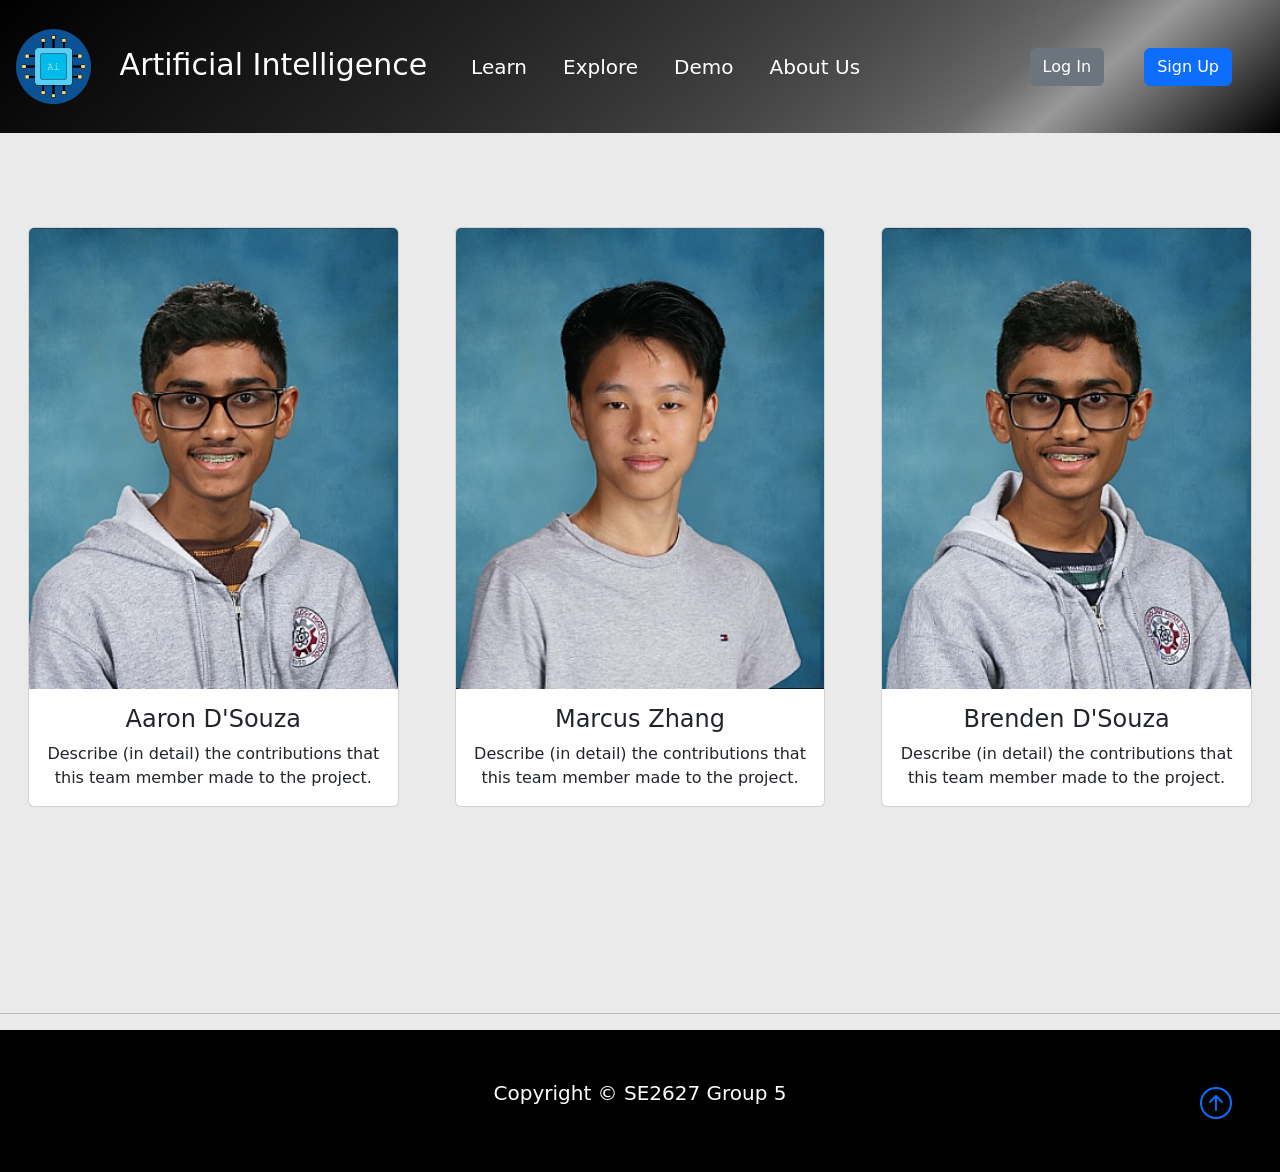
==== about-us.html @ d083948e "page styling - reformatted some pages with standardized fonts - edited containers and padding to mak" ====
<!doctype html>
<html lang="en">

<head>
  <meta charset="UTF-8" />
  <meta name="viewport" content="width=device-width, initial-scale=1.0" />
  <title>Artificial Intelligence</title>
  <link rel="stylesheet" href="styles.css" />
  <link href="https://cdn.jsdelivr.net/npm/bootstrap@5.3.8/dist/css/bootstrap.min.css" rel="stylesheet"
    integrity="sha384-sRIl4kxILFvY47J16cr9ZwB07vP4J8+LH7qKQnuqkuIAvNWLzeN8tE5YBujZqJLB" crossorigin="anonymous" />
  <link rel="stylesheet" href="https://cdn.jsdelivr.net/npm/bootstrap-icons@1.13.1/font/bootstrap-icons.min.css" />

  <script src="https://cdn.jsdelivr.net/npm/bootstrap@5.3.8/dist/js/bootstrap.bundle.min.js"
    integrity="sha384-FKyoEForCGlyvwx9Hj09JcYn3nv7wiPVlz7YYwJrWVcXK/BmnVDxM+D2scQbITxI"
    crossorigin="anonymous"></script>

  <link rel="icon" href="img/logo.png" />
</head>

<body>
  <header>
    <nav class="navbar navbar-expand-lg sticky-top">
      <div class="container-fluid p-3">
        <a class="navbar-brand text navtitle" href="#">
          <img src="img/logo.png" alt="logo" height="75" />
          &nbsp;&nbsp;Artificial Intelligence
        </a>
        <button class="navbar-toggler" type="button" data-bs-toggle="collapse" data-bs-target="#navbarSupportedContent"
          aria-controls="navbarSupportedContent" aria-expanded="false" aria-label="Toggle navigation">
          <span class="navbar-toggler-icon"></span>
        </button>
        <div class="collapse navbar-collapse" id="navbarSupportedContent">
          <ul class="navbar-nav">
            <li class="nav-item">
              <a class="nav-link text" href="learn.html">Learn</a>
            </li>
            <li class="nav-item">
              <a class="nav-link text" href="explore.html">Explore</a>
            </li>
            <li class="nav-item">
              <a class="nav-link text" href="demo.html">Demo</a>
            </li>
            <li class="nav-item">
              <a class="nav-link text" href="about-us.html">About Us</a>
            </li>
          </ul>
          <div class="navbar-nav ms-auto">
            <button class="btn btn-secondary nav-btn-format" type="button">
              Log In
            </button>
            <button class="btn btn-primary nav-btn-format" type="button">
              Sign Up
            </button>
          </div>
        </div>
      </div>
    </nav>
  </header>

  <section class="stats">
    <div class="container-fluid pt-5">
      <div class="row">
        <div class="col-12 col-md-4 visits d-inline stat-img">
          <div class="card about">
            <img src="img/authors/aaron-dsouza.png" alt="Aaron D'Souza" class="card-img-top text-center"
              style="height: auto" />
            <div class="card-body">
              <h4 class="card-title text-center">Aaron D'Souza</h4>
              <p class="card-text text-center">
                Describe (in detail) the contributions that this team member
                made to the project.
              </p>
            </div>
          </div>
        </div>
        <div class="col-12 col-md-4 users d-inline stat-img">
          <div class="card about">
            <img src="img/authors/marcus-zhang.jpg" alt="Marcus Zhang" class="card-img-top text-center"
              style="height: auto">
            <div class="card-body">
              <h4 class="card-title text-center">Marcus Zhang</h4>
              <p class="card-text text-center">
                Describe (in detail) the contributions that this team member
                made to the project.
              </p>
            </div>
          </div>
        </div>
        <div class="col-12 col-md-4 articles d-inline stat-img">
          <div class="card about">
            <img src="img/authors/brenden-dsouza.png" alt="Brenden D'Souza" class="card-img-top text-center"
              style="height: auto">
            <div class="card-body">
              <h4 class="card-title text-center">Brenden D'Souza</h4>
              <p class="card-text text-center">
                Describe (in detail) the contributions that this team member
                made to the project.
              </p>
            </div>
          </div>
        </div>
      </div>
    </div>
  </section>
  <hr>
  <footer class="p-5 footer text-light text-center position-relative">
    <div class="container">
      <p class="lead footing">Copyright &copy; SE2627 Group 5</p>
      <a href="#" class="position-absolute bottom-0 end-0 p-5">
        <i class="bi bi-arrow-up-circle h2 icon-white"></i>
      </a>
    </div>
  </footer>
</body>

</html>
---- styles.css ----
/* Imports */
@import url('https://fonts.googleapis.com/css2?family=Lato:ital,wght@0,100;0,300;0,400;0,700;0,900;1,100;1,300;1,400;1,700;1,900&family=Rowdies:wght@300;400;700&display=swap');

:root {
    --title-family: 'Rowdies', sans-serif;
    --general-family: 'Lato', sans-serif;
}

body {
    color: #EAEAEA;
}

.nav-btn-format {
    margin-right: 2rem;
    margin-left: 0.5rem;
}

nav {
    background-image: linear-gradient(320deg, #000, #999, 35%, #000);
}

body {
    background-color: #eaeaea !important;
}

a.text {
    color: white !important;
    transition: color 0.7s;
    display: inline-block;
    position: relative;
}

a.text:hover {
    color: rgb(188, 188, 188) !important;
}

a.text::after {
    content: '';
    width: 100%;
    transform: scaleX(0%);
    height: 2px;
    left: 0;
    bottom: 0;
    background-color: white !important;
    transition: transform 1s;
}

a.text:hover::after {
    transform: scaleX(100%)
}

a.navtitle {
    font-size: 30px;
}

li.nav-item {
    margin-left: 20px;
    font-size: 20px;
}

h1.main {
    font-family: var(--title-family);
    font-size: 7vw;
    justify-self: center;
    margin-top: 3rem;
}

h1.subtitle {
    font-family: var(--title-family);
    font-size: 70px;
}

p.subtext {
    font-family: var(--general-family);
    font-size: 30px;
}

figcaption {
    font-family: var(--general-family);
    font-size: 25px;
    padding: 20px;
}

footer {
    background-color: #000;
}

p.footing {
    color: white;
}

section.head-title {
    background-image: url("img/header.png");
    background-size: 100%;
    background-position: left center;
    filter: grayscale(75%);
}

section.learn-title {
    background-color: #1C3361;
}

section.head-title p.title-text {
    font-family: var(--title-family);
    font-size: 4vw;
    color: white;
    padding-top: 9vh;
}

section.head-title p.subtitle-text {
    font-family: 'Courier New', Courier, monospace;
    font-size: 3vw;
    color: white;
    text-shadow: -10px 10px 10px rgb(0, 0, 0);
    padding-top: 4vh;
}

section.stats img {
    height: 200px;
}

section.stats {
    padding: 30px 0;
}

section.stats div.stat-img {
    justify-items: flex-end;
    text-align: right;
}

section.stats div.stat-txt {
    justify-items: flex-start;
    align-items: center;
}

section.carousel {
    max-width: 90%;
    height: auto;
    margin: 50px auto;
}

.carousel-control-prev:hover, .carousel-control-next:hover {
    background-color:rgba(188, 188, 188, 0.2) !important;
}

.carousel-control-prev-icon, .carousel-control-next-icon {
    background-color:rgb(0, 0, 0) !important;
    border-radius: 9px;
}

section.learn p.title-text {
    font-family: var(--title-family);
    font-size: 5vw;
    text-align: center;
}


.code-piece-learn{
    width: 97%;
    margin: auto;
    border: 3px solid #EAEAEA;
    border-radius: 6px;
    position: relative;
    padding: 0.5rem;
    background-color: #F2F2F2;
}

section.learn .text-piece-learn{
    width: 97%;
    margin: auto;
    border-radius: 3px;
    position: relative;
    padding: 0.5rem;
    font-family: var(--general-family);
    font-size: 18px;
}

div.card {
    transition: transform 0.5s cubic-bezier(0.175, 0.885, 0.32, 1.875) 0s;
    margin: 1rem 1rem 10rem 1rem;
    max-width: 30rem;
    height: auto;
    justify-self: center;
}

div.card:hover {
    transform: rotate(5deg);
}
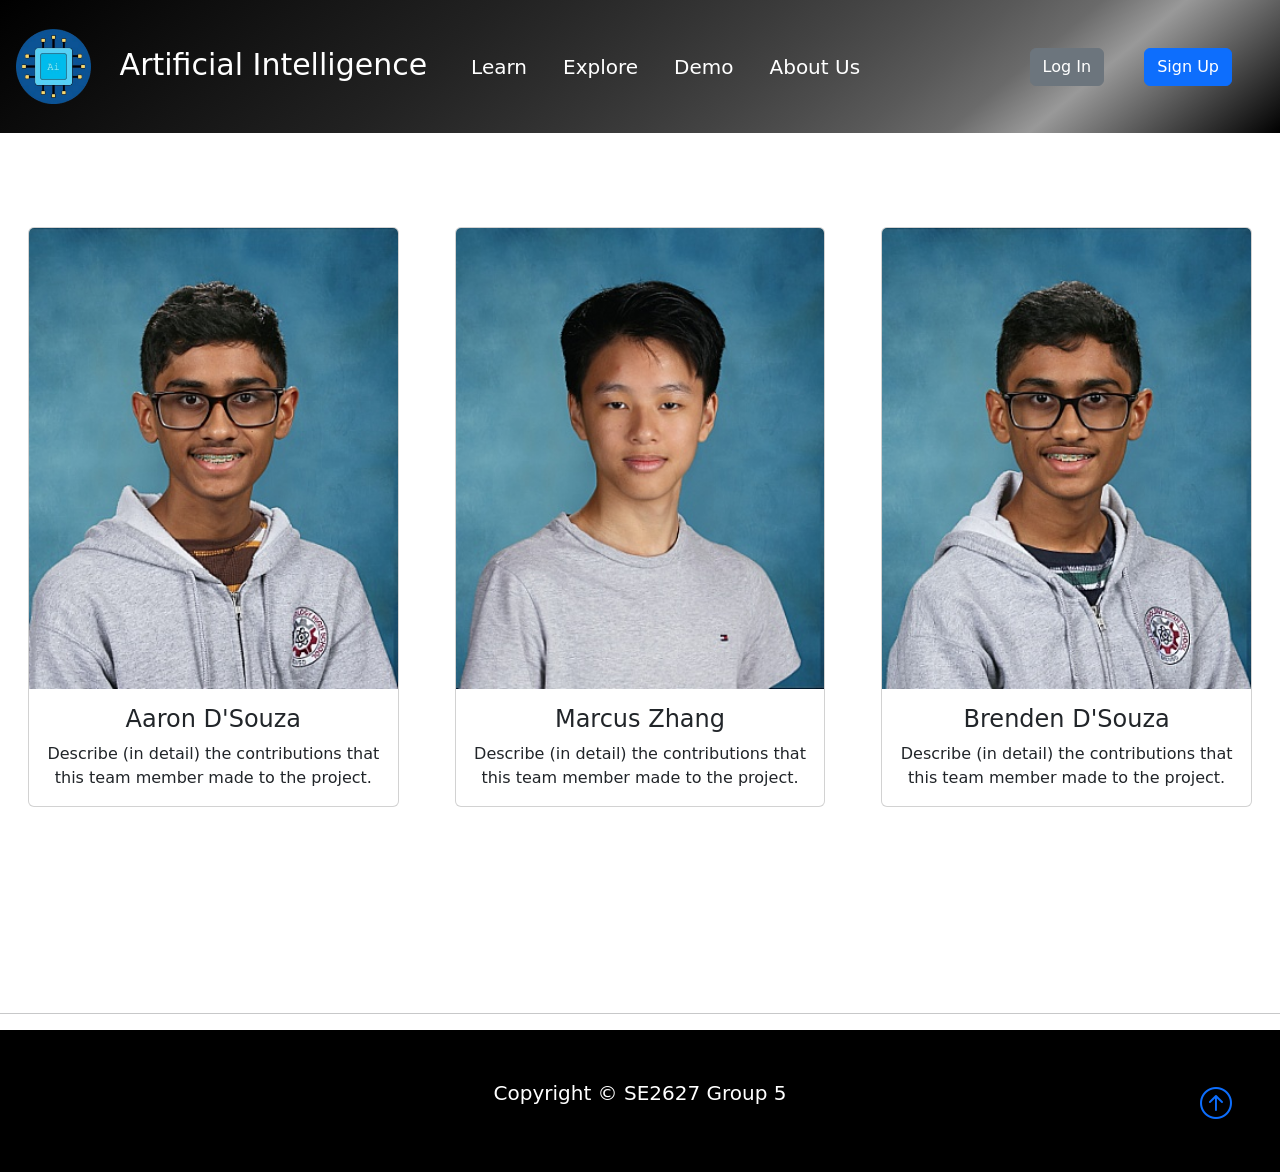
==== commit 931334d9: "header fixing - minor css edits - container update" ====
--- a/about-us.html
+++ b/about-us.html
@@ -21,7 +21,7 @@
   <header>
     <nav class="navbar navbar-expand-lg sticky-top">
       <div class="container-fluid p-3">
-        <a class="navbar-brand text navtitle" href="#">
+        <a class="navbar-brand text navtitle" href="..">
           <img src="img/logo.png" alt="logo" height="75" />
           &nbsp;&nbsp;Artificial Intelligence
         </a>
--- a/styles.css
+++ b/styles.css
@@ -4,10 +4,6 @@
 :root {
     --title-family: 'Rowdies', sans-serif;
     --general-family: 'Lato', sans-serif;
-}
-
-body {
-    color: #EAEAEA;
 }
 
 .nav-btn-format {
@@ -19,8 +15,12 @@
     background-image: linear-gradient(320deg, #000, #999, 35%, #000);
 }
 
-body {
-    background-color: #eaeaea !important;
+html {
+    background-color: #FFFFFF;
+}
+
+div.container-xl {
+    background-color: #EAEAEA !important;
 }
 
 a.text {
@@ -92,6 +92,7 @@
 section.head-title {
     background-image: url("img/header.png");
     background-size: 100%;
+    width: 100%;
     background-position: left center;
     filter: grayscale(75%);
 }
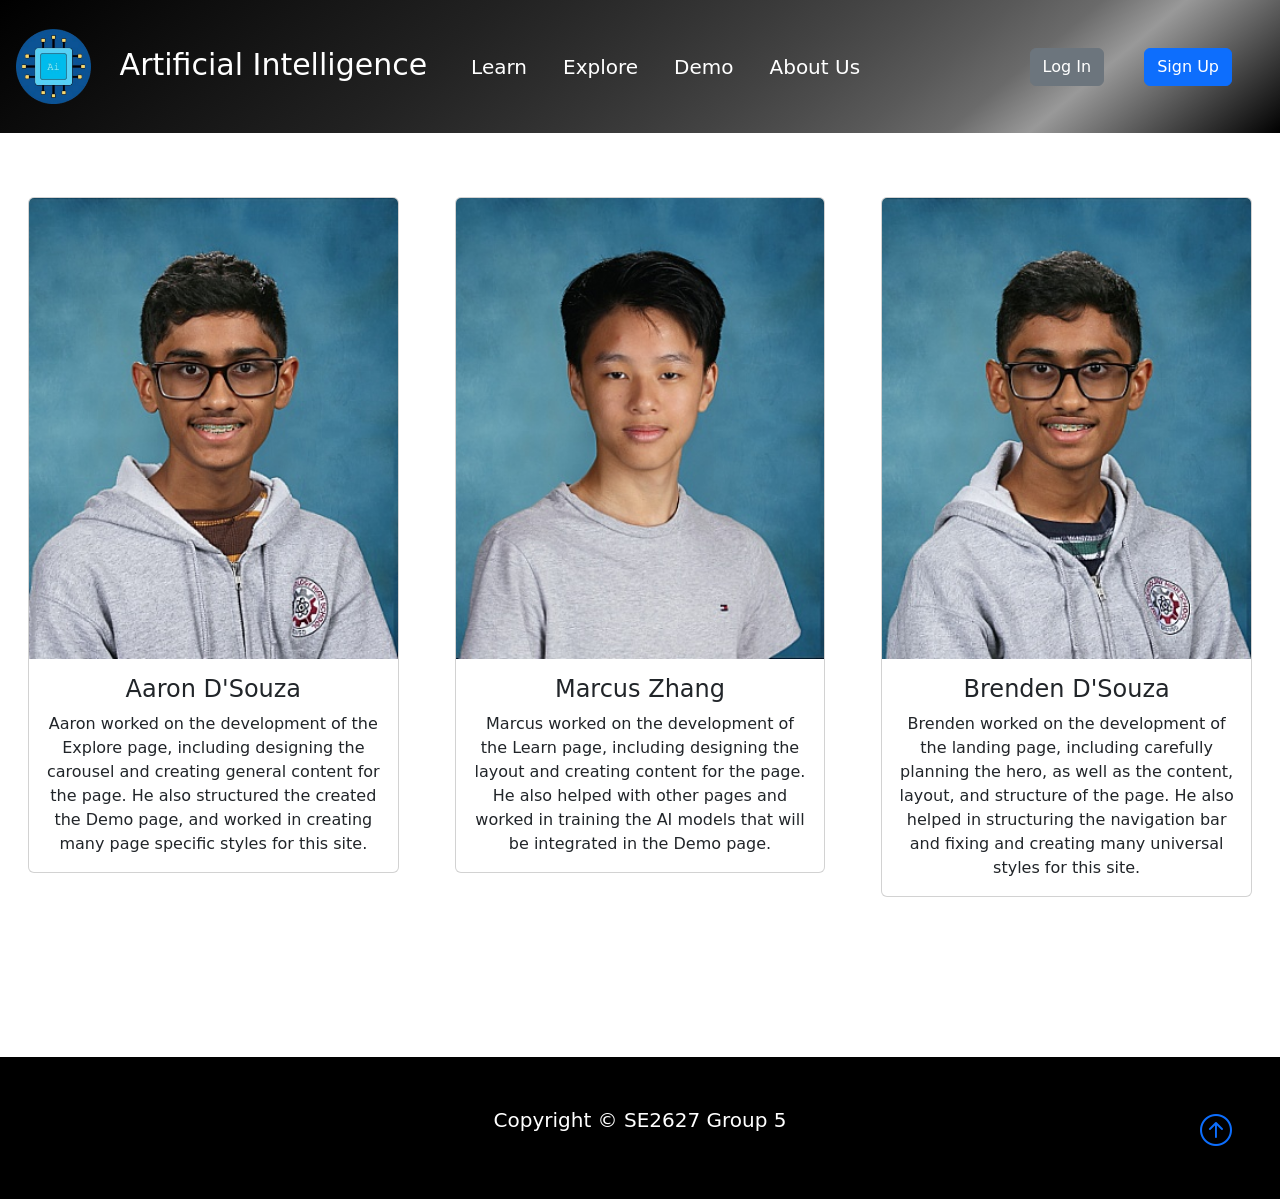
==== commit 95013f67: "Update about-us.html - added content to about us" ====
--- a/about-us.html
+++ b/about-us.html
@@ -67,8 +67,9 @@
             <div class="card-body">
               <h4 class="card-title text-center">Aaron D'Souza</h4>
               <p class="card-text text-center">
-                Describe (in detail) the contributions that this team member
-                made to the project.
+                Aaron worked on the development of the Explore page, including designing the carousel and creating
+                general content for the page. He also structured the created the Demo page, and worked in creating many
+                page specific styles for this site.
               </p>
             </div>
           </div>
@@ -80,8 +81,9 @@
             <div class="card-body">
               <h4 class="card-title text-center">Marcus Zhang</h4>
               <p class="card-text text-center">
-                Describe (in detail) the contributions that this team member
-                made to the project.
+                Marcus worked on the development of the Learn page, including designing the layout and creating content
+                for the page. He also helped with other pages and worked in training the AI models that will be
+                integrated in the Demo page.
               </p>
             </div>
           </div>
@@ -93,8 +95,9 @@
             <div class="card-body">
               <h4 class="card-title text-center">Brenden D'Souza</h4>
               <p class="card-text text-center">
-                Describe (in detail) the contributions that this team member
-                made to the project.
+                Brenden worked on the development of the landing page, including carefully planning the hero, as well as
+                the content, layout, and structure of the page. He also helped in structuring the navigation bar and
+                fixing and creating many universal styles for this site.
               </p>
             </div>
           </div>
@@ -102,7 +105,6 @@
       </div>
     </div>
   </section>
-  <hr>
   <footer class="p-5 footer text-light text-center position-relative">
     <div class="container">
       <p class="lead footing">Copyright &copy; SE2627 Group 5</p>
--- a/styles.css
+++ b/styles.css
@@ -15,12 +15,23 @@
     background-image: linear-gradient(320deg, #000, #999, 35%, #000);
 }
 
+.navbar .navbar-toggler {
+    border-color: white;
+}
+
+.navbar .navbar-toggler-icon {
+    background-image: url("img/hamburger.png");
+    background-size: 200%;
+}
+
 html {
     background-color: #FFFFFF;
 }
 
 div.container-xl {
     background-color: #EAEAEA !important;
+    --bs-gutter-x: 0;
+    margin-top: 110px;
 }
 
 a.text {
@@ -89,55 +100,120 @@
     color: white;
 }
 
-section.head-title {
-    background-image: url("img/header.png");
-    background-size: 100%;
-    width: 100%;
-    background-position: left center;
-    filter: grayscale(75%);
-}
-
 section.learn-title {
     background-color: #1C3361;
-}
-
-section.head-title p.title-text {
+    background-size: 100%;
+    background-position: left center;
+}
+
+section.head-title {
+    min-height: clamp(400px, 56vw, 820px);
+    background-image: url("img/header.png");
+    background-size: cover;
+    width: 100%;
+    background-position: center;
+    background-repeat: no-repeat;
+    filter: grayscale(75%);
+    display: flex;
+    padding: clamp(1.5rem, 5vw, 5rem);
+    overflow: hidden;
+}
+
+section.head-title .title-text {
     font-family: var(--title-family);
-    font-size: 4vw;
-    color: white;
-    padding-top: 9vh;
+    font-size: clamp(3.2rem, 8vw, 8rem);
+    font-weight: 500;
+    line-height: 1.1;
+    max-width: 85%;
+    overflow-wrap: break-word;
+    color: white;
 }
 
 section.head-title p.subtitle-text {
     font-family: 'Courier New', Courier, monospace;
-    font-size: 3vw;
-    color: white;
+    font-size: clamp(1rem, 4.7vw, 4.5rem);
+    color: white;
+    line-height: 1.2;
+    letter-spacing: clamp(0.02em, 0.2vw, 0.08em);
     text-shadow: -10px 10px 10px rgb(0, 0, 0);
-    padding-top: 4vh;
-}
-
-section.stats img {
-    height: 200px;
-}
+    text-align: center;
+    overflow-wrap: anywhere;
+}
+
+
+section.head-title .hero-content {
+    flex: 1;
+    display: flex;
+    flex-direction: column;
+    justify-content: space-between;
+    gap: 2rem;
+    min-height: 0;
+}
+
+
+@media (max-width: 576px) {
+    section.head-title {
+        min-height: 420px;
+        padding: 1.25rem;
+    }
+
+    section.head-title .title-text {
+        font-size: clamp(3rem, 11vw, 4.5rem);
+        max-width: 100%;
+        line-height: 1.05;
+    }
+
+    section.head-title p.subtitle-text {
+        font-size: clamp(1.1rem, 5vw, 1.8rem);
+        line-height: 1.3;
+        letter-spacing: 0.04em;
+    }
+
+    section.head-title .hero-content {
+        gap: 1.5rem;
+    }
+}
+
+
+section.head-title .title-text {
+    margin: 0;
+}
+
+section.head-title p.subtitle-text {
+    margin: 0;
+    padding: 0;
+}
+
 
 section.stats {
-    padding: 30px 0;
-}
-
-section.stats div.stat-img {
-    justify-items: flex-end;
-    text-align: right;
-}
-
-section.stats div.stat-txt {
-    justify-items: flex-start;
-    align-items: center;
+    color: #5c5c5c;
+}
+
+section.stats .stat-icon {
+    width: clamp(65px, 10vw, 140px);
+    height: auto;
+    flex-shrink: 0;
+    object-fit: contain;
+}
+
+section.stats .stat-amount {
+    display: block;
+    font-family: var(--general-family);
+    font-size: clamp(3rem, 5.5vw, 7rem);
+    font-weight: 400;
+    line-height: 1.1;
+}
+
+section.stats .stat-label {
+    font-family: var(--general-family);
+    font-size: clamp(1.25rem, 2.8vw, 3rem);
+    line-height: 1.2;
 }
 
 section.carousel {
     max-width: 90%;
     height: auto;
-    margin: 50px auto;
+    margin: 4.5rem auto 4.5rem auto;
 }
 
 .carousel-control-prev:hover, .carousel-control-next:hover {
@@ -151,10 +227,18 @@
 
 section.learn p.title-text {
     font-family: var(--title-family);
-    font-size: 5vw;
+    font-size: 7.5vw;
     text-align: center;
-}
-
+    color: white;
+}
+
+section.learn p.subtitle-text {
+    font-family: 'Courier New', Courier, monospace;
+    font-size: 3vw;
+    color: white;
+    text-shadow: -10px 10px 10px rgb(0, 0, 0);
+    padding-top: 4vh;
+}
 
 .code-piece-learn{
     width: 97%;
@@ -186,4 +270,133 @@
 
 div.card:hover {
     transform: rotate(5deg);
-}+}
+section.learn .row {
+    padding-top: 200px;
+}
+
+section.learn a.button {
+    font-family: var(--general-family);
+    font-size: 50px;
+    background-color: white;
+    color: #1C3361;
+    border-radius: 5px;
+    padding: 0.5rem 1rem;
+    transition: background-color 0.5s, color 0.5s;
+    margin: 200px auto;
+    text-decoration: none;
+    position: relative;
+}
+
+.demo-section {
+    display: grid;
+    grid-template-columns: repeat(auto-fit, minmax(350px, 1fr));
+    gap: 3rem;
+    padding-bottom: 5rem;
+}
+
+.demo-card {
+    background: white;
+    border-radius: 12px;
+    padding: 2rem;
+    box-shadow: 0 0 20px rgba(0, 0, 0, 0.15);
+    text-align: center;
+    transition: transform 0.4s ease;
+}
+
+.demo-card:hover {
+    transform: translateY(-10px);
+}
+
+.demo-title {
+    font-family: var(--title-family);
+    font-size: 2rem;
+    margin-bottom: 1.5rem;
+}
+
+.upload-box {
+    border: 2px dashed #999;
+    padding: 1.5rem;
+    border-radius: 10px;
+    margin-bottom: 2rem;
+}
+
+.upload-label {
+    font-family: var(--general-family);
+    font-size: 1.2rem;
+    display: block;
+    margin-bottom: 0.5rem;
+}
+
+.upload-input {
+    width: 100%;
+}
+
+.nn-visual {
+    display: flex;
+    justify-content: center;
+    gap: 1rem;
+    margin: 2rem 0;
+}
+
+.result-text {
+    font-family: var(--general-family);
+    font-size: 1.3rem;
+    margin-top: 1rem;
+}
+
+.run-btn {
+    margin-top: 1.5rem;
+    padding: 0.7rem 1.5rem;
+    font-size: 1.2rem;
+    font-family: var(--general-family);
+    border: none;
+    border-radius: 6px;
+    background-color: #1C3361;
+    color: white;
+    transition: background-color 0.4s;
+}
+
+.run-btn:hover {
+    background-color: #314f8f;
+}
+
+.nn-container {
+    opacity: 0.3;
+    transition: opacity 0.5s ease;
+}
+
+.nn-visual {
+    display: flex;
+    justify-content: center;
+    align-items: center;
+    gap: 3rem;
+    margin: 2rem 0;
+    position: relative;
+}
+
+.nn-visual::before {
+    content: '';
+    position: absolute;
+    top: 50%;
+    left: 5%;
+    width: 90%;
+    height: 2px;
+    background: rgba(0,0,0,0.15);
+}
+
+.layer {
+    display: flex;
+    flex-direction: column;
+    gap: 0.7rem;
+}
+
+
+.node {
+    width: 22px;
+    height: 22px;
+    border-radius: 50%;
+    background: #ccc;
+    opacity: 0.4;
+}
+
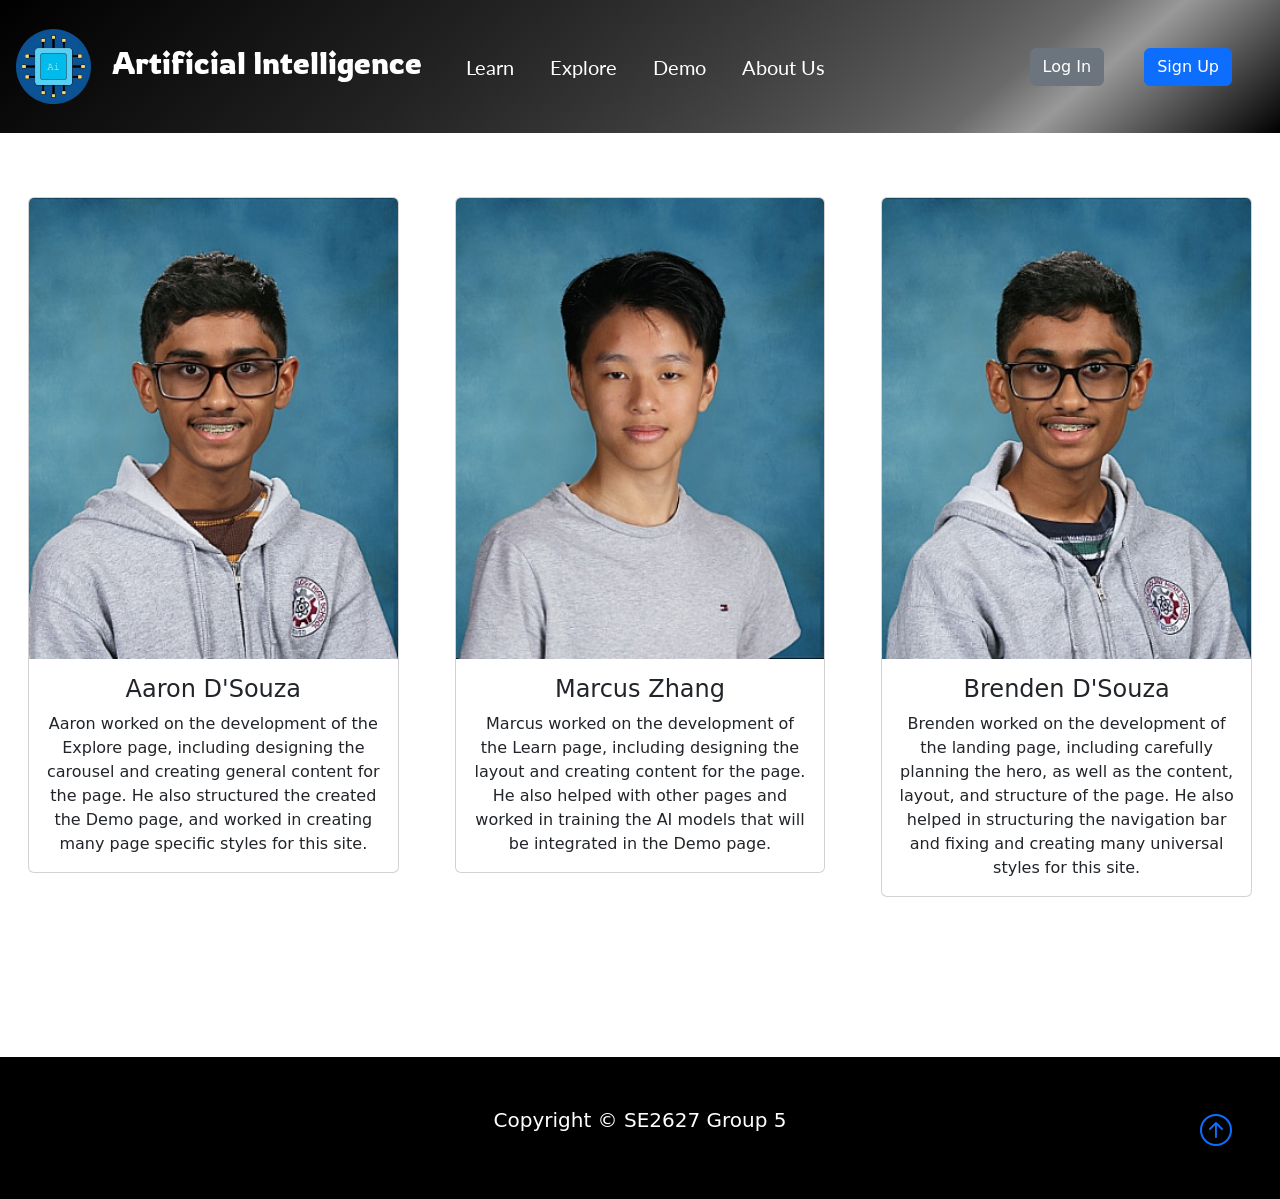
==== commit bed321f4: "learn.html formatting - redid learn.html formatting to look better - adjusted navbar to expand from " ====
--- a/about-us.html
+++ b/about-us.html
@@ -19,7 +19,7 @@
 
 <body>
   <header>
-    <nav class="navbar navbar-expand-lg sticky-top">
+    <nav class="navbar navbar-expand-xl sticky-top">
       <div class="container-fluid p-3">
         <a class="navbar-brand text navtitle" href="..">
           <img src="img/logo.png" alt="logo" height="75" />
--- a/styles.css
+++ b/styles.css
@@ -22,6 +22,14 @@
 .navbar .navbar-toggler-icon {
     background-image: url("img/hamburger.png");
     background-size: 200%;
+}
+
+.navtitle {
+    font-family: var(--title-family);
+}
+
+.nav-item {
+    font-family: var(--general-family);
 }
 
 html {
@@ -36,29 +44,35 @@
 
 a.text {
     color: white !important;
-    transition: color 0.7s;
     display: inline-block;
     position: relative;
 }
 
-a.text:hover {
-    color: rgb(188, 188, 188) !important;
-}
-
-a.text::after {
+
+/* Navbar link underline animation */
+.navbar a.nav-link.text {
+    position: relative;
+    display: inline-block;
+}
+
+.navbar a.nav-link.text::after {
     content: '';
+    position: absolute;
     width: 100%;
-    transform: scaleX(0%);
     height: 2px;
     left: 0;
     bottom: 0;
-    background-color: white !important;
-    transition: transform 1s;
-}
-
-a.text:hover::after {
-    transform: scaleX(100%)
-}
+    background-color: white;
+
+    transform: scaleX(0);
+    transform-origin: center;
+    transition: transform 0.3s ease;
+}
+
+.navbar a.nav-link.text:hover::after {
+    transform: scaleX(1);
+}
+
 
 a.navtitle {
     font-size: 30px;
@@ -240,24 +254,71 @@
     padding-top: 4vh;
 }
 
-.code-piece-learn{
+.article-body .code-piece-learn{
     width: 97%;
     margin: auto;
     border: 3px solid #EAEAEA;
     border-radius: 6px;
     position: relative;
-    padding: 0.5rem;
+    padding: 1rem;
     background-color: #F2F2F2;
 }
 
-section.learn .text-piece-learn{
-    width: 97%;
-    margin: auto;
-    border-radius: 3px;
-    position: relative;
-    padding: 0.5rem;
+.article-body .text-piece-learn {
+    width: 100%;
+    max-width: 1000px;
+    margin: 0 auto 1.5rem auto;
+    padding: 0 1rem;
     font-family: var(--general-family);
     font-size: 18px;
+    line-height: 1.8;
+}
+
+.article-body .container-xl h1.subtitle {
+    font-family: var(--title-family);
+    font-size: clamp(2.5rem, 5vw, 4rem);
+    text-align: center;
+    margin-bottom: 2rem;
+}
+
+.article-body .container-xl h2 {
+    max-width: 1000px;
+    margin: 2.5rem auto 1rem auto;
+    padding: 0 1rem;
+    font-family: var(--title-family);
+}
+
+.article-body .container-xl h3 {
+    max-width: 1000px;
+    margin: 1.5rem auto 0.75rem auto;
+    padding: 0 1rem;
+    font-family: var(--title-family);
+    font-size: 1.5rem;
+    text-align: left;
+}
+
+.article-body .container-xl img.img-fluid {
+    display: block;
+    max-width: 100%;
+    height: auto;
+    max-height: 450px;
+    object-fit: contain;
+    margin: 2rem auto;
+}
+
+@media (max-width: 576px) {
+    .article-body .text-piece-learn {
+        font-size: 16px;
+        line-height: 1.7;
+    }
+
+    .article-body .container-xl {
+        padding-top: 120px;
+    }
+
+    .article-body .container-xl h2 {
+        font-size: 1.5rem;
+    }
 }
 
 div.card {
@@ -272,7 +333,8 @@
     transform: rotate(5deg);
 }
 section.learn .row {
-    padding-top: 200px;
+    margin-top: 60px;
+    padding-top: 80px;
 }
 
 section.learn a.button {
@@ -288,6 +350,10 @@
     position: relative;
 }
 
+#learn {
+    scroll-margin-top: 190px;
+}
+
 .demo-section {
     display: grid;
     grid-template-columns: repeat(auto-fit, minmax(350px, 1fr));
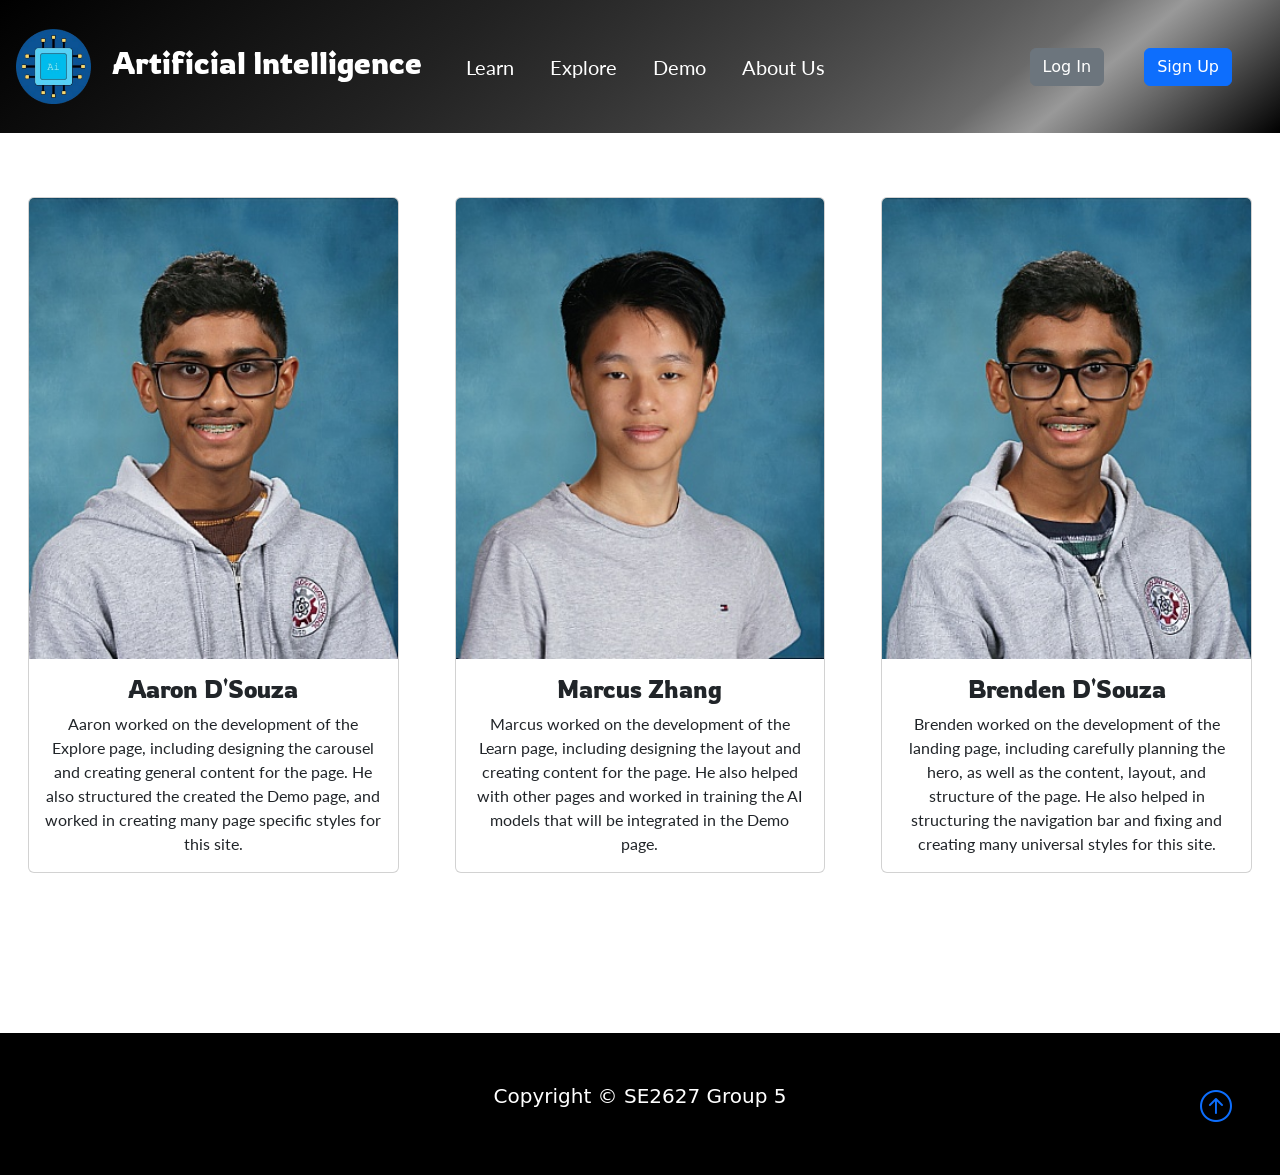
==== commit 6d23445b: "nav link hotfix - fixed nav link for about us to index.html" ====
--- a/about-us.html
+++ b/about-us.html
@@ -21,7 +21,7 @@
   <header>
     <nav class="navbar navbar-expand-xl sticky-top">
       <div class="container-fluid p-3">
-        <a class="navbar-brand text navtitle" href="..">
+        <a class="navbar-brand text navtitle" href="index.html">
           <img src="img/logo.png" alt="logo" height="75" />
           &nbsp;&nbsp;Artificial Intelligence
         </a>
--- a/styles.css
+++ b/styles.css
@@ -254,10 +254,15 @@
     padding-top: 4vh;
 }
 
+.h2-text {
+    margin-left: 10px;
+}
+
 .article-body .code-piece-learn{
-    width: 97%;
+    width: 80%;
     margin: auto;
     border: 3px solid #EAEAEA;
+    max-width: 1000px;
     border-radius: 6px;
     position: relative;
     padding: 1rem;
@@ -332,6 +337,14 @@
 div.card:hover {
     transform: rotate(5deg);
 }
+
+.card-title {
+    font-family: var(--title-family);
+}
+.card-text {
+    font-family: var(--general-family);
+}
+
 section.learn .row {
     margin-top: 60px;
     padding-top: 80px;
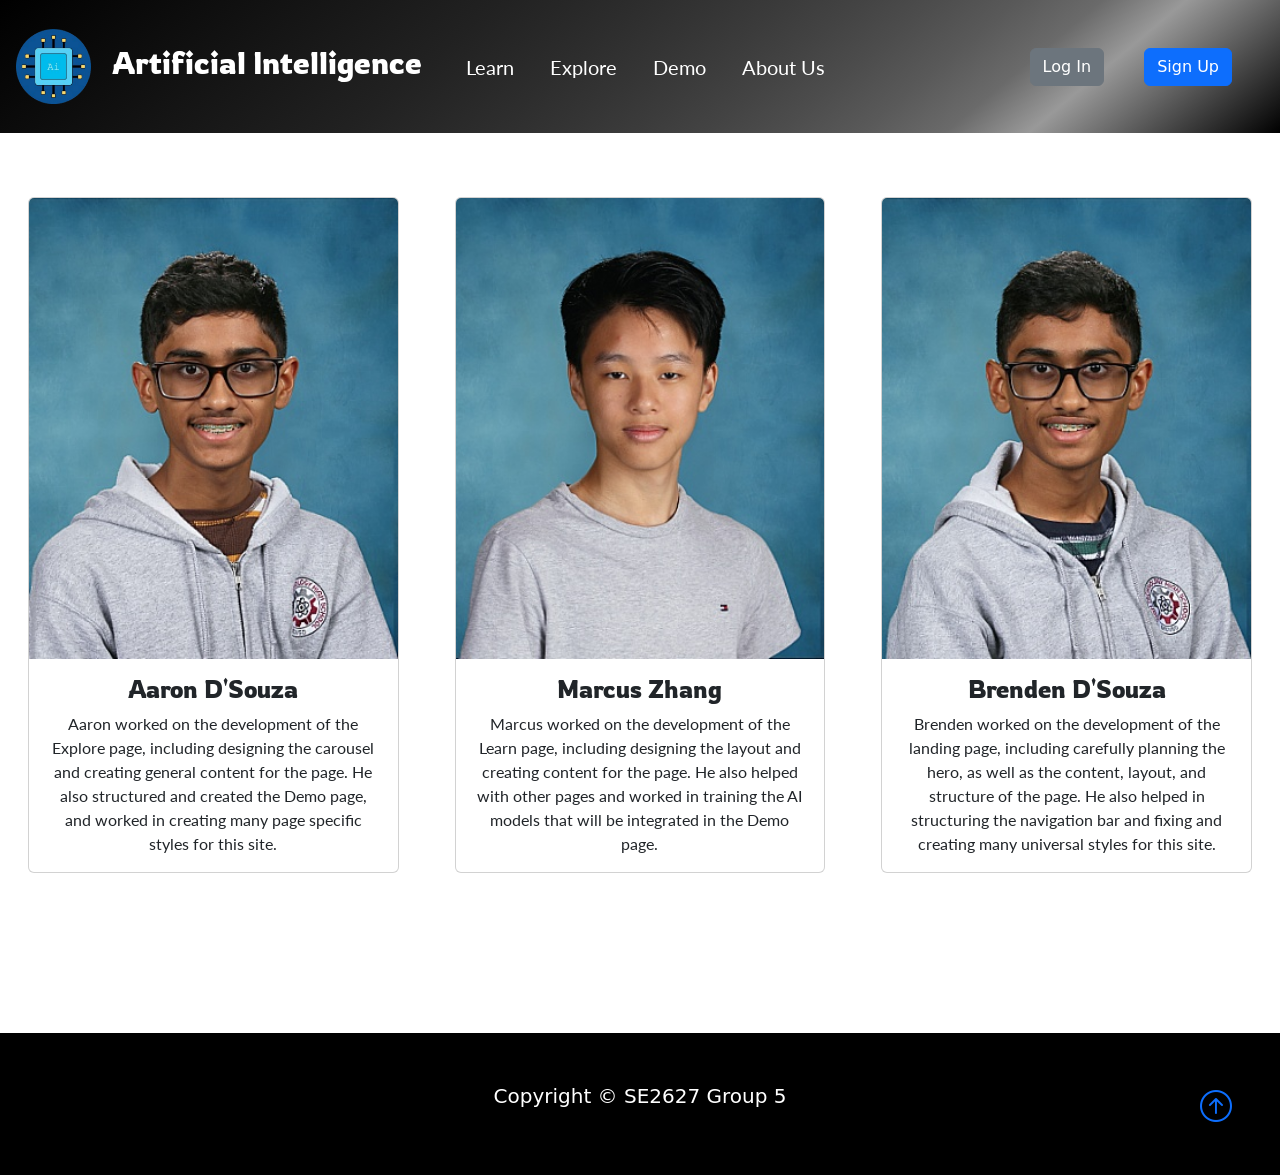
==== commit 161915d4: "Update about-us.html typo fix" ====
--- a/about-us.html
+++ b/about-us.html
@@ -5,7 +5,7 @@
   <meta charset="UTF-8" />
   <meta name="viewport" content="width=device-width, initial-scale=1.0" />
   <title>Artificial Intelligence</title>
-  <link rel="stylesheet" href="styles.css" />
+  <link rel="stylesheet" href="css/styles.css" />
   <link href="https://cdn.jsdelivr.net/npm/bootstrap@5.3.8/dist/css/bootstrap.min.css" rel="stylesheet"
     integrity="sha384-sRIl4kxILFvY47J16cr9ZwB07vP4J8+LH7qKQnuqkuIAvNWLzeN8tE5YBujZqJLB" crossorigin="anonymous" />
   <link rel="stylesheet" href="https://cdn.jsdelivr.net/npm/bootstrap-icons@1.13.1/font/bootstrap-icons.min.css" />
@@ -61,6 +61,8 @@
     <div class="container-fluid pt-5">
       <div class="row">
         <div class="col-12 col-md-4 visits d-inline stat-img">
+
+          <!-- Aaron D'Souza -->
           <div class="card about">
             <img src="img/authors/aaron-dsouza.png" alt="Aaron D'Souza" class="card-img-top text-center"
               style="height: auto" />
@@ -68,13 +70,15 @@
               <h4 class="card-title text-center">Aaron D'Souza</h4>
               <p class="card-text text-center">
                 Aaron worked on the development of the Explore page, including designing the carousel and creating
-                general content for the page. He also structured the created the Demo page, and worked in creating many
+                general content for the page. He also structured and created the Demo page, and worked in creating many
                 page specific styles for this site.
               </p>
             </div>
           </div>
         </div>
         <div class="col-12 col-md-4 users d-inline stat-img">
+
+          <!-- Marcus Zhang -->
           <div class="card about">
             <img src="img/authors/marcus-zhang.jpg" alt="Marcus Zhang" class="card-img-top text-center"
               style="height: auto">
@@ -89,6 +93,8 @@
           </div>
         </div>
         <div class="col-12 col-md-4 articles d-inline stat-img">
+
+          <!-- Brenden D'Souza -->
           <div class="card about">
             <img src="img/authors/brenden-dsouza.png" alt="Brenden D'Souza" class="card-img-top text-center"
               style="height: auto">
--- a/css/styles.css
+++ b/css/styles.css
@@ -0,0 +1,490 @@
+/* Imports */
+@import url('https://fonts.googleapis.com/css2?family=Lato:ital,wght@0,100;0,300;0,400;0,700;0,900;1,100;1,300;1,400;1,700;1,900&family=Rowdies:wght@300;400;700&display=swap');
+
+/* Variables */
+:root {
+    --title-family: 'Rowdies', sans-serif;
+    --general-family: 'Lato', sans-serif;
+}
+
+/* Styles */
+
+.nav-btn-format {
+    margin-right: 2rem;
+    margin-left: 0.5rem;
+}
+
+nav {
+    background-image: linear-gradient(320deg, #000, #999, 35%, #000);
+}
+
+.navbar .navbar-toggler {
+    border-color: white;
+}
+
+.navbar .navbar-toggler-icon {
+    background-image: url("../img/hamburger.png");
+    background-size: 200%;
+}
+
+.navtitle {
+    font-family: var(--title-family);
+}
+
+.nav-item {
+    font-family: var(--general-family);
+}
+
+html {
+    background-color: #FFFFFF;
+}
+
+div.container-xl {
+    background-color: #EAEAEA !important;
+    --bs-gutter-x: 0;
+    margin-top: 110px;
+}
+
+a.text {
+    color: white !important;
+    display: inline-block;
+    position: relative;
+}
+
+
+/* Navbar link underline animation */
+.navbar a.nav-link.text {
+    position: relative;
+    display: inline-block;
+}
+
+.navbar a.nav-link.text::after {
+    content: '';
+    position: absolute;
+    width: 100%;
+    height: 2px;
+    left: 0;
+    bottom: 0;
+    background-color: white;
+
+    transform: scaleX(0);
+    transform-origin: center;
+    transition: transform 0.3s ease;
+}
+
+.navbar a.nav-link.text:hover::after {
+    transform: scaleX(1);
+}
+
+
+a.navtitle {
+    font-size: 30px;
+}
+
+li.nav-item {
+    margin-left: 20px;
+    font-size: 20px;
+}
+
+h1.main {
+    font-family: var(--title-family);
+    font-size: 7vw;
+    justify-self: center;
+    margin-top: 3rem;
+}
+
+h1.subtitle {
+    font-family: var(--title-family);
+    font-size: 70px;
+}
+
+p.subtext {
+    font-family: var(--general-family);
+    font-size: 30px;
+}
+
+figcaption {
+    font-family: var(--general-family);
+    font-size: 25px;
+    padding: 20px;
+}
+
+footer {
+    background-color: #000;
+}
+
+p.footing {
+    color: white;
+}
+
+section.learn-title {
+    background-color: #1C3361;
+    background-size: 100%;
+    background-position: left center;
+}
+
+section.head-title {
+    min-height: clamp(400px, 56vw, 820px);
+    background-image: url("../img/header.png");
+    background-size: cover;
+    width: 100%;
+    background-position: center;
+    background-repeat: no-repeat;
+    filter: grayscale(75%);
+    display: flex;
+    padding: clamp(1.5rem, 5vw, 5rem);
+    overflow: hidden;
+}
+
+section.head-title .title-text {
+    font-family: var(--title-family);
+    font-size: clamp(3.2rem, 8vw, 8rem);
+    font-weight: 500;
+    line-height: 1.1;
+    max-width: 85%;
+    overflow-wrap: break-word;
+    color: white;
+}
+
+section.head-title p.subtitle-text {
+    font-family: 'Courier New', Courier, monospace;
+    font-size: clamp(1rem, 4.7vw, 4.5rem);
+    color: white;
+    line-height: 1.2;
+    letter-spacing: clamp(0.02em, 0.2vw, 0.08em);
+    text-shadow: -10px 10px 10px rgb(0, 0, 0);
+    text-align: center;
+    overflow-wrap: anywhere;
+}
+
+
+section.head-title .hero-content {
+    flex: 1;
+    display: flex;
+    flex-direction: column;
+    justify-content: space-between;
+    gap: 2rem;
+    min-height: 0;
+}
+
+
+@media (max-width: 576px) {
+    section.head-title {
+        min-height: 420px;
+        padding: 1.25rem;
+    }
+
+    section.head-title .title-text {
+        font-size: clamp(3rem, 11vw, 4.5rem);
+        max-width: 100%;
+        line-height: 1.05;
+    }
+
+    section.head-title p.subtitle-text {
+        font-size: clamp(1.1rem, 5vw, 1.8rem);
+        line-height: 1.3;
+        letter-spacing: 0.04em;
+    }
+
+    section.head-title .hero-content {
+        gap: 1.5rem;
+    }
+}
+
+
+section.head-title .title-text {
+    margin: 0;
+}
+
+section.head-title p.subtitle-text {
+    margin: 0;
+    padding: 0;
+}
+
+
+section.stats {
+    color: #5c5c5c;
+}
+
+section.stats .stat-icon {
+    width: clamp(65px, 10vw, 140px);
+    height: auto;
+    flex-shrink: 0;
+    object-fit: contain;
+}
+
+section.stats .stat-amount {
+    display: block;
+    font-family: var(--general-family);
+    font-size: clamp(3rem, 5.5vw, 7rem);
+    font-weight: 400;
+    line-height: 1.1;
+}
+
+section.stats .stat-label {
+    font-family: var(--general-family);
+    font-size: clamp(1.25rem, 2.8vw, 3rem);
+    line-height: 1.2;
+}
+
+section.carousel {
+    max-width: 90%;
+    height: auto;
+    margin: 4.5rem auto 4.5rem auto;
+}
+
+.carousel-control-prev:hover, .carousel-control-next:hover {
+    background-color:rgba(188, 188, 188, 0.2) !important;
+}
+
+.carousel-control-prev-icon, .carousel-control-next-icon {
+    background-color:rgb(0, 0, 0) !important;
+    border-radius: 9px;
+}
+
+section.learn p.title-text {
+    font-family: var(--title-family);
+    font-size: 7.5vw;
+    text-align: center;
+    color: white;
+}
+
+section.learn p.subtitle-text {
+    font-family: 'Courier New', Courier, monospace;
+    font-size: 3vw;
+    color: white;
+    text-shadow: -10px 10px 10px rgb(0, 0, 0);
+    padding-top: 4vh;
+}
+
+.h2-text {
+    margin-left: 10px;
+}
+
+.article-body .code-piece-learn{
+    width: 80%;
+    margin: auto;
+    border: 3px solid #EAEAEA;
+    max-width: 1000px;
+    border-radius: 6px;
+    position: relative;
+    padding: 1rem;
+    background-color: #F2F2F2;
+}
+
+.article-body .text-piece-learn {
+    width: 100%;
+    max-width: 1000px;
+    margin: 0 auto 1.5rem auto;
+    padding: 0 1rem;
+    font-family: var(--general-family);
+    font-size: 18px;
+    line-height: 1.8;
+}
+
+.article-body .container-xl h1.subtitle {
+    font-family: var(--title-family);
+    font-size: clamp(2.5rem, 5vw, 4rem);
+    text-align: center;
+    margin-bottom: 2rem;
+}
+
+.article-body .container-xl h2 {
+    max-width: 1000px;
+    margin: 2.5rem auto 1rem auto;
+    padding: 0 1rem;
+    font-family: var(--title-family);
+}
+
+.article-body .container-xl h3 {
+    max-width: 1000px;
+    margin: 1.5rem auto 0.75rem auto;
+    padding: 0 1rem;
+    font-family: var(--title-family);
+    font-size: 1.5rem;
+    text-align: left;
+}
+
+.article-body .container-xl img.img-fluid {
+    display: block;
+    max-width: 100%;
+    height: auto;
+    max-height: 450px;
+    object-fit: contain;
+    margin: 2rem auto;
+}
+
+@media (max-width: 576px) {
+    .article-body .text-piece-learn {
+        font-size: 16px;
+        line-height: 1.7;
+    }
+
+    .article-body .container-xl {
+        padding-top: 120px;
+    }
+
+    .article-body .container-xl h2 {
+        font-size: 1.5rem;
+    }
+}
+
+div.card {
+    transition: transform 0.5s cubic-bezier(0.175, 0.885, 0.32, 1.875) 0s;
+    margin: 1rem 1rem 10rem 1rem;
+    max-width: 30rem;
+    height: auto;
+    justify-self: center;
+}
+
+div.card:hover {
+    transform: rotate(5deg);
+}
+
+.card-title {
+    font-family: var(--title-family);
+}
+.card-text {
+    font-family: var(--general-family);
+}
+
+section.learn .row {
+    margin-top: 60px;
+    padding-top: 80px;
+}
+
+section.learn a.button {
+    font-family: var(--general-family);
+    font-size: 50px;
+    background-color: white;
+    color: #1C3361;
+    border-radius: 5px;
+    padding: 0.5rem 1rem;
+    transition: background-color 0.5s, color 0.5s;
+    margin: 200px auto;
+    text-decoration: none;
+    position: relative;
+}
+
+#learn {
+    scroll-margin-top: 190px;
+}
+
+.demo-section {
+    display: grid;
+    grid-template-columns: repeat(auto-fit, minmax(350px, 1fr));
+    gap: 3rem;
+    padding-bottom: 5rem;
+}
+
+.demo-card {
+    background: white;
+    border-radius: 12px;
+    padding: 2rem;
+    box-shadow: 0 0 20px rgba(0, 0, 0, 0.15);
+    text-align: center;
+    transition: transform 0.4s ease;
+}
+
+.demo-card:hover {
+    transform: translateY(-10px);
+}
+
+.demo-title {
+    font-family: var(--title-family);
+    font-size: 2rem;
+    margin-bottom: 1.5rem;
+}
+
+.upload-box {
+    border: 2px dashed #999;
+    padding: 1.5rem;
+    border-radius: 10px;
+    margin-bottom: 2rem;
+}
+
+.upload-label {
+    font-family: var(--general-family);
+    font-size: 1.2rem;
+    display: block;
+    margin-bottom: 0.5rem;
+}
+
+.upload-input {
+    width: 100%;
+}
+
+.nn-visual {
+    display: flex;
+    justify-content: center;
+    gap: 1rem;
+    margin: 2rem 0;
+}
+
+.result-text {
+    font-family: var(--general-family);
+    font-size: 1.3rem;
+    margin-top: 1rem;
+}
+
+.run-btn {
+    margin-top: 1.5rem;
+    padding: 0.7rem 1.5rem;
+    font-size: 1.2rem;
+    font-family: var(--general-family);
+    border: none;
+    border-radius: 6px;
+    background-color: #1C3361;
+    color: white;
+    transition: background-color 0.4s;
+}
+
+.run-btn:hover {
+    background-color: #314f8f;
+}
+
+.nn-container {
+    opacity: 0.3;
+    transition: opacity 0.5s ease;
+}
+
+.nn-visual {
+    display: flex;
+    justify-content: center;
+    align-items: center;
+    gap: 3rem;
+    margin: 2rem 0;
+    position: relative;
+}
+
+.nn-visual::before {
+    content: '';
+    position: absolute;
+    top: 50%;
+    left: 5%;
+    width: 90%;
+    height: 2px;
+    background: rgba(0,0,0,0.15);
+}
+
+.layer {
+    display: flex;
+    flex-direction: column;
+    gap: 0.7rem;
+}
+
+.node {
+    width: 22px;
+    height: 22px;
+    border-radius: 50%;
+    background: #ccc;
+    opacity: 0.4;
+}
+
+figure.text-center img {
+    border-radius: 15px;
+}
+
+figure.br-none img {
+    border-radius: 0 !important;
+}
